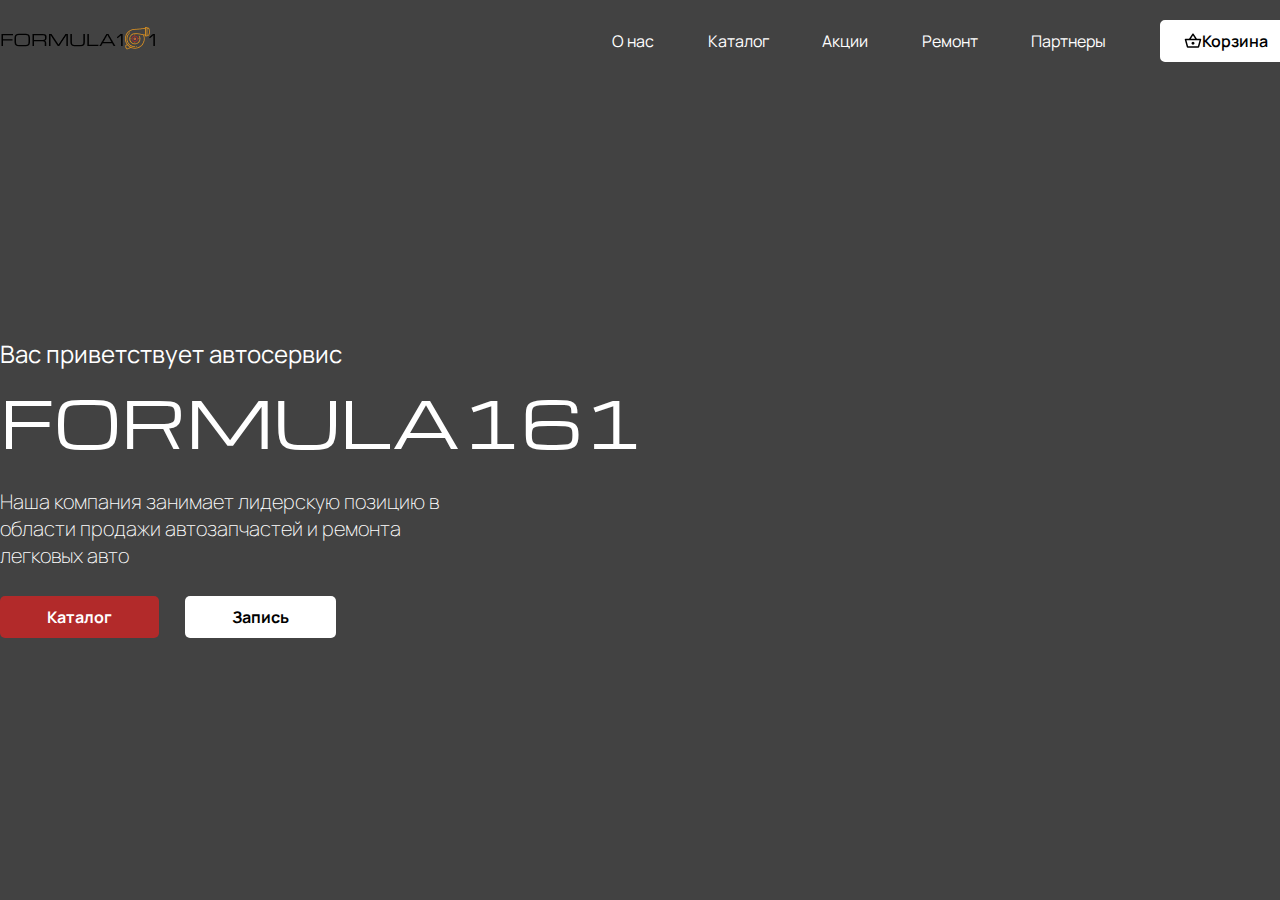
==== index.html @ 0ed3743b "First commit" ====
<!DOCTYPE html>
<html lang="ru">
<head>
    <meta charset="UTF-8">
    <meta name="viewport" content="width=device-width, initial-scale=1.0">
    <link rel="stylesheet" href="style.css">
    <meta name="keywords" content="Автозапчасти, Ремонт авто, Сходразвал, импортные автозапчасти, тюнинг">
    <meta name="description" content="В нашем автосервисе вы найдете абсолютно любую запчасть для своего автомобиля. Наш автосервис производит ремонт любой слдожности">
    <title>FORMULA161|Автосервис|Автозапчасти</title>
</head>
<body>
    <header>
        <div class="container">
            <div class="logo">
                <a href="#">
                    <img src="img/logo.png" alt="logo">
                </a>
            </div>
            <div class="nav_panel">
                <ul>
                    <li>
                        <a href="#">О нас</a>
                    </li>
                    <li>
                        <a href="#">Каталог</a>
                    </li>
                    <li>
                        <a href="#">Акции</a>
                    </li>
                    <li>
                        <a href="#">Ремонт</a>
                    </li>
                    <li>
                        <a href="#">Партнеры</a>
                    </li>
                    <li>
                        <div class="basket">
                            <img src="img/icon/basket.svg" alt="basket">
                            <a href="#">
                                Корзина
                            </a>
                        </div>
                    </li>
                </ul>
            </div>
        </div>
    </header>
    <main>
        <div class="container cover">
            <span>Вас приветствует автосервис</span>
            <span class="name_company">Formula161</span>
            <span class="introduction">Наша компания занимает лидерскую позицию в области продажи автозапчастей и ремонта легковых авто</span>
            <div class="btn_cover">
                <div class="catalog_btn">
                    <a href="#">Каталог</a>
                </div>
                <div class="recording_btn">
                    <a href="#">Запись</a>
                </div>
            </div>
        </div>
    </main>
    <footer>

    </footer>
    <script src="js/script.js"></script>
</body>
</html>
---- style.css ----
@import url('https://fonts.googleapis.com/css2?family=Inter:wght@100;200;300;400;500;600;700;800;900&family=Manrope:wght@200..800&display=swap');

@import url('https://fonts.googleapis.com/css2?family=Inter:wght@100;200;300;400;500;600;700;800;900&family=Manrope:wght@200..800&family=Michroma&display=swap');

* {
    margin: 0;
}

body {
    font-family: 'Manrope', sans-serif;
    font-style: normal;
    text-decoration: none;
    background-color: #424242;
}

ul, li {
    list-style: none;
    padding: 0;
    margin: 0;
}

button, input {
    font-family: inherit;
}

a {
    text-decoration: none;
    display: inline-block; 
    color: #ffffff;
}

header {
    margin-top: 20px;
    position: relative;
}

.container {
    width: 1292px;
    margin: 0 auto;
    display: flex;
}

.logo {
    display: flex;
    align-items: center;
    justify-content: flex-start;
}

.nav_panel {
    width: 680px;
    margin-left: auto;
}

.nav_panel ul {
    display: flex;
    align-items: center;
    justify-content: space-between;
}

.nav_panel ul li>a:hover {
    text-decoration: underline;
    cursor: pointer;
}

.basket {
    background-color: #ffffff;
    padding: 8px 22px;
    border: 2px #ffffff solid;
    border-radius: 5px;
    cursor: pointer;
    display: flex;
    align-items: center;
}

.basket:hover {
    border: 2px #000000 solid;
    transition: 0.2ms;
}

.basket img {
    width: 18px;
}

.basket a {
    color: #000000;
    font-weight: 600;
}

.cover {
    flex-direction: column;
    margin-top: 275px;
}

.cover span {
    color: #ffffff;
}

.cover span:first-child {
    font-size: 24px;
    font-weight: 400;
    margin-bottom: 5px;
}

.name_company {
    font-family: "Michroma", sans-serif;
    font-size: 64px;
    text-transform: uppercase;
    margin-bottom: 22px;
}

.introduction {
    font-size: 20px;
    font-weight: 200;
    width: 460px;
}

.btn_cover {
    display: flex;
    margin-top: 27px;
}

.catalog_btn {
    align-items: center;
    background-color: #B22A2A;
    border: 0;
    border-radius: 5px;
    color: #ffffff;
    cursor: pointer;
    margin-right: 26px;
}

.catalog_btn a {
    font-family: "Manrope", sans-serif;
    padding: 10px 47px;
    font-weight: 700;
}

.catalog_btn:hover a {
    background-color: #ffffff;
    color: #000000;
    transition: 0.2ms;
    border: 0;
    border-radius: 5px;
}

.recording_btn {
    align-items: center;
    background-color: #ffffff;
    border: 0;
    border-radius: 5px;
    cursor: pointer;
}

.recording_btn a {
    font-family: "Manrope", sans-serif;
    padding: 10px 47px;
    color: #000000;
    font-weight: 700;
}

.recording_btn:hover a {
    background-color: #B22A2A;
    color: #ffffff;
    transition: 0.2ms;
    border: 0;
    border-radius: 5px;
}
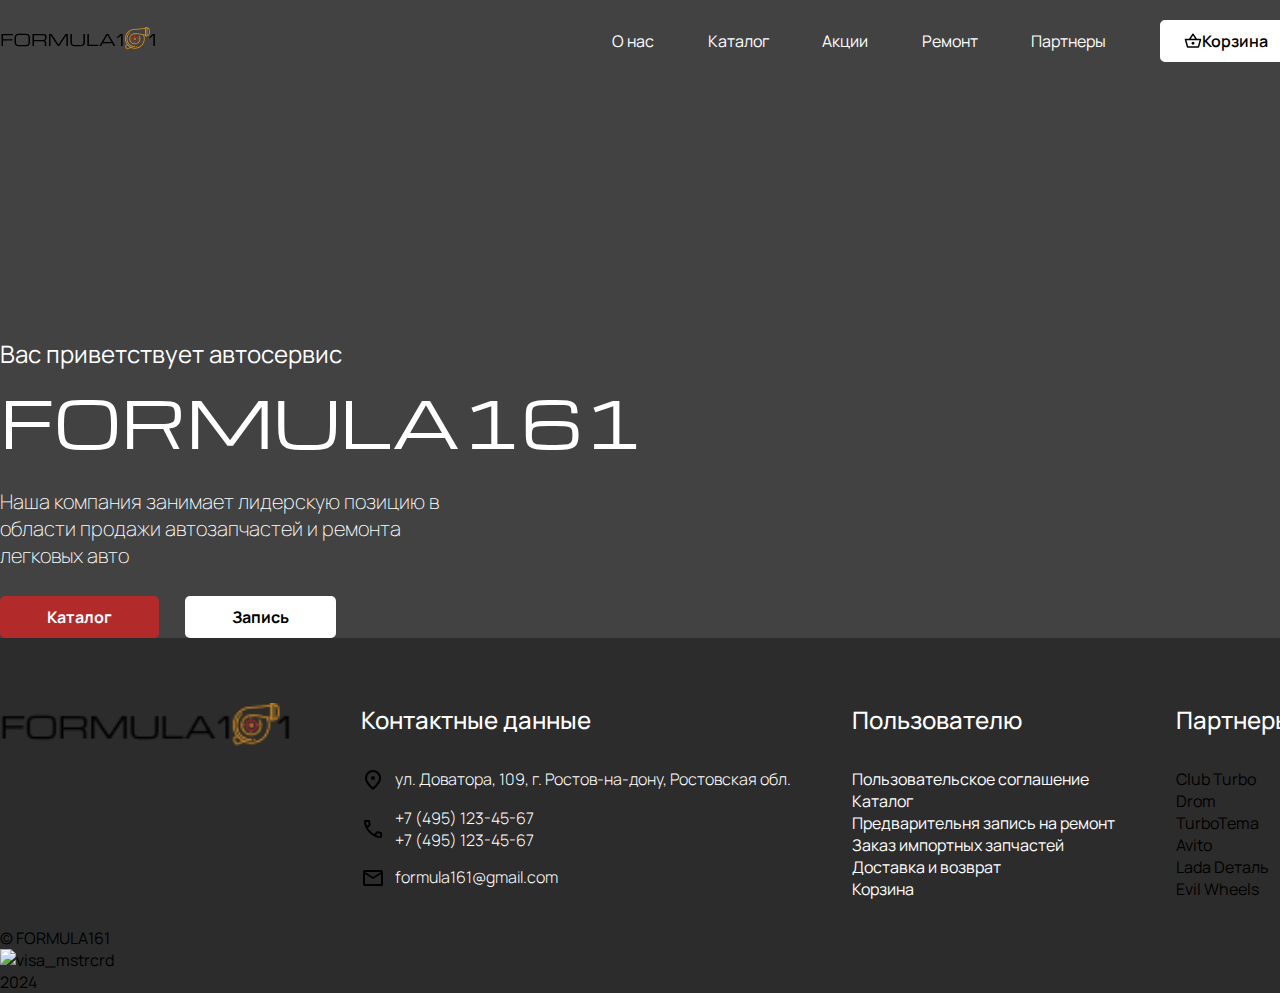
==== commit e2f22d89: "nav and footer commit" ====
--- a/index.html
+++ b/index.html
@@ -61,7 +61,74 @@
         </div>
     </main>
     <footer>
-
+        <div class="container">
+            <ul class="content_footer">
+                <li class="logo_footer">
+                    <img src="img/logo.png" alt="logo">
+                </li>
+                <li>
+                    <ul class="contacts_ftr">
+                        <li>
+                            Контактные данные
+                        </li>
+                        <li>
+                            <img src="img/icon/location_on_FILL0_wght400_GRAD0_opsz24.svg" alt="icon_map">
+                            <span>ул. Доватора, 109, г. Ростов-на-дону, Ростовская обл. </span>
+                        </li>
+                        <li>
+                            <img src="img/icon/call_FILL0_wght400_GRAD0_opsz24.svg" alt="icon_phone">
+                            <span>+7 (495) 123-45-67<br>+7 (495) 123-45-67</span>
+                        </li>
+                        <li>
+                            <img src="img/icon/mail_FILL0_wght400_GRAD0_opsz24.svg" alt="icon_email">
+                            <span>formula161@gmail.com</span>    
+                        </li>
+                    </ul>
+                </li>
+                <li>
+                    <ul class="users_info">
+                        <li>Пользователю</li>                        
+                        <li>
+                            <a href="">Пользовательское соглашение</a>
+                        </li>
+                        <li>
+                            <a href="">Каталог</a>
+                        </li>
+                        <li>
+                            <a href="">Предварительня запись на ремонт</a>
+                        </li>
+                        <li>
+                            <a href="">Заказ импортных запчастей</a>
+                        </li>
+                        <li>
+                            <a href="">Доставка и возврат</a>
+                        </li>
+                        <li>
+                            <a href="">Корзина</a>
+                        </li>
+                    </ul>
+                </li>
+                <li>
+                    <ul class="partner_ftr">
+                        <li>Партнеры</li>
+                        <li>Club Turbo</li>
+                        <li>Drom</li>
+                        <li>TurboTema</li>
+                        <li>Avito</li>
+                        <li>Lada Dеталь</li>
+                        <li>Evil Wheels</li>
+                    </ul>
+                </li>
+            </ul>
+            <br>
+            <ul>
+                <li>© FORMULA161</li>
+                <li>
+                    <img src="" alt="visa_mstrcrd">
+                </li>
+                <li>2024</li>
+            </ul>
+        </div>
     </footer>
     <script src="js/script.js"></script>
 </body>
--- a/style.css
+++ b/style.css
@@ -164,4 +164,89 @@
     transition: 0.2ms;
     border: 0;
     border-radius: 5px;
-}+}
+
+
+
+
+
+
+
+
+
+
+/** Стилизация для Footer!!!!!! **/
+footer {
+    background-color: #2C2C2C;
+}
+
+footer .container {
+    display: block;
+}
+
+.content_footer {
+    display: flex;
+    align-items: top;
+    justify-content: space-between;
+    padding-top: 65px;
+}
+/** Стили для логотипа Footer!!!! **/
+.logo_footer img {
+    width: 300px;
+}
+/** Стили Контактной информации Footer!!!! **/
+.contacts_ftr li:first-child {
+    font-size: 24px;
+    color: #ffffff;
+    font-weight: 500;
+    margin-bottom: 32px;
+}
+
+.contacts_ftr li:not(:first-child) {
+    margin-bottom: 15px;
+}
+
+.contacts_ftr li:nth-child(2) img {
+    margin-right: 10px;
+}
+
+.contacts_ftr li:nth-child(3) img {
+    margin-right: 10px;
+}
+
+.contacts_ftr li:not(:first-child) {
+    display: flex;
+    color: #ffffff;
+    font-weight: 300;
+}
+
+.contacts_ftr li:nth-child(4) img {
+    margin-right: 10px;
+}
+/** Стили для секции Пользователю Footer!!!! **/
+.users_info li:first-child {
+    font-size: 24px;
+    color: #ffffff;
+    font-weight: 500;
+    margin-bottom: 32px;
+}
+
+.users_info li a:not(:first-child) {
+    margin-bottom: 15px;
+    font-weight: 300;
+    font-size: 16px;
+
+}
+
+.users_info li:not(:first-child) {
+    text-decoration: underline;
+}
+/** Стили для секции Партнеры Footer!!!! **/
+.partner_ftr li:first-child {
+    font-size: 24px;
+    color: #ffffff;
+    font-weight: 500;
+    margin-bottom: 32px;
+}
+
+/** Стили для секции подложки для Footer!!!! **/
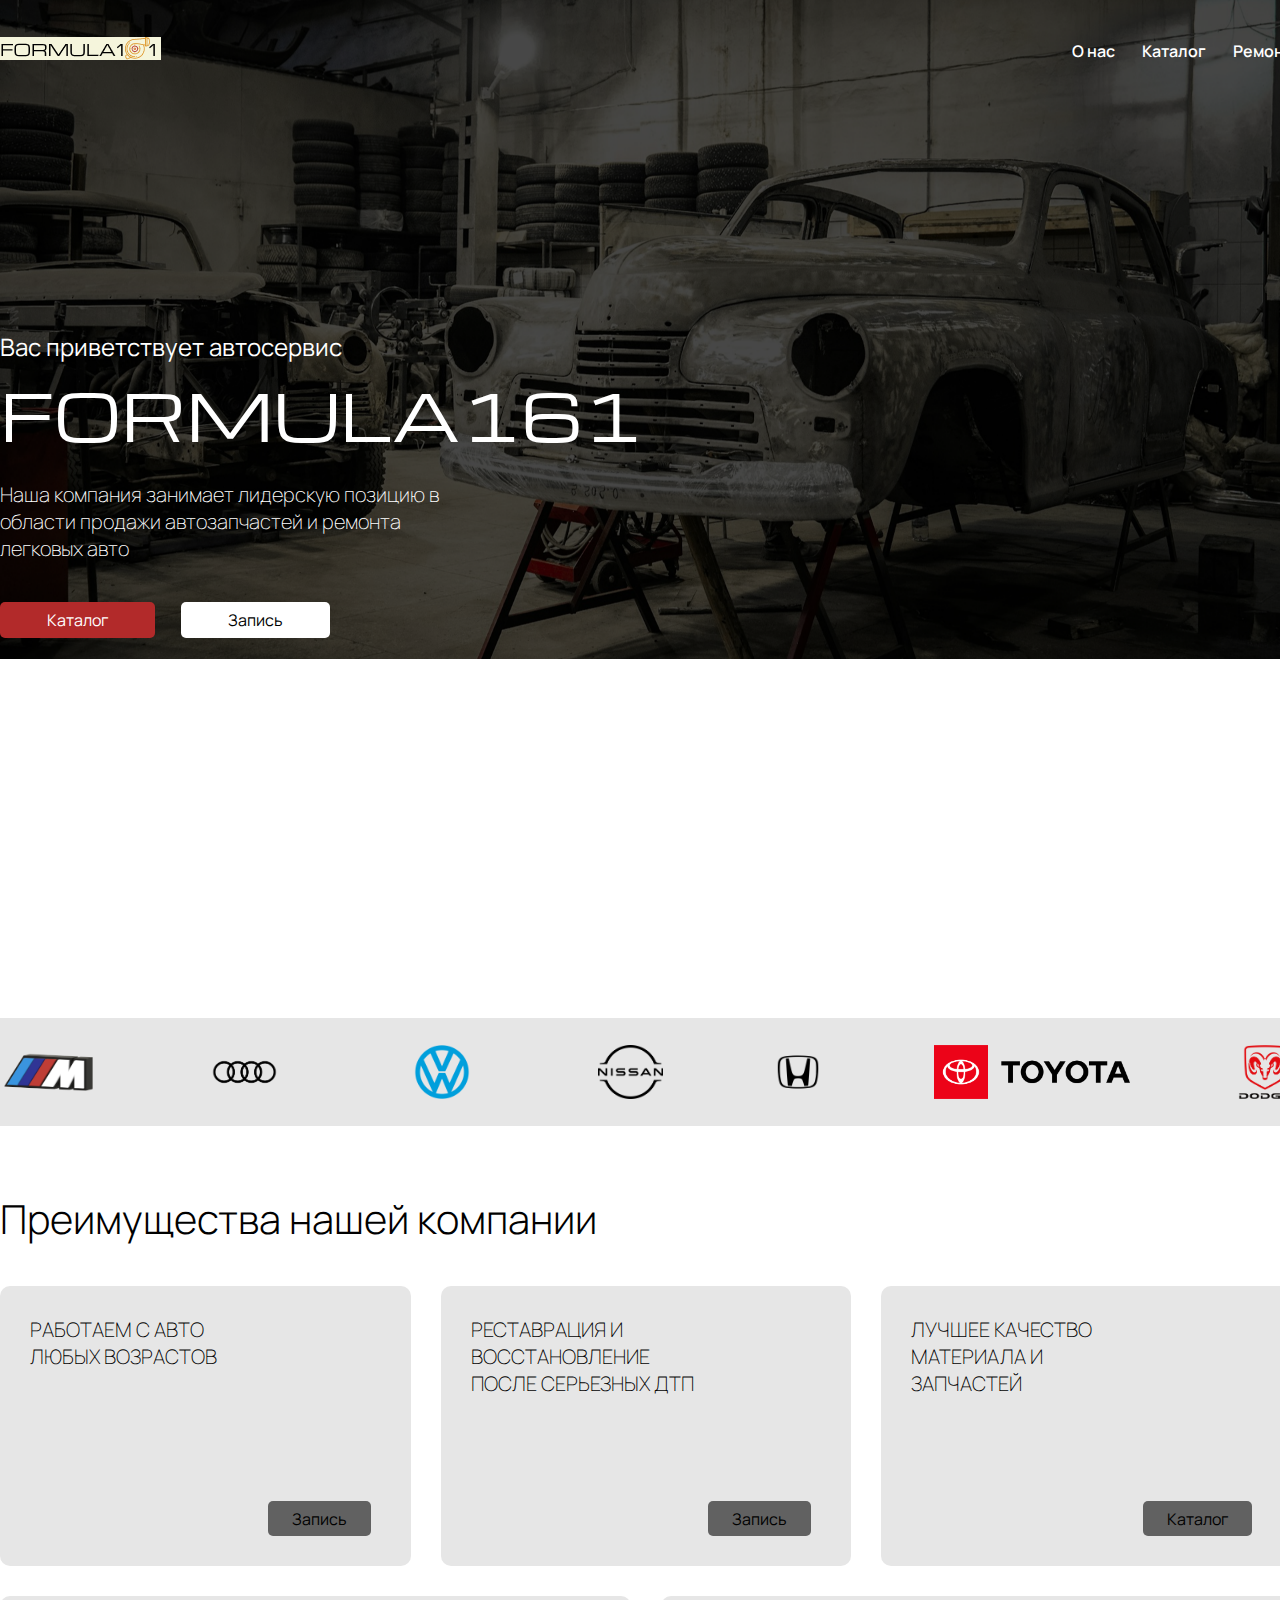
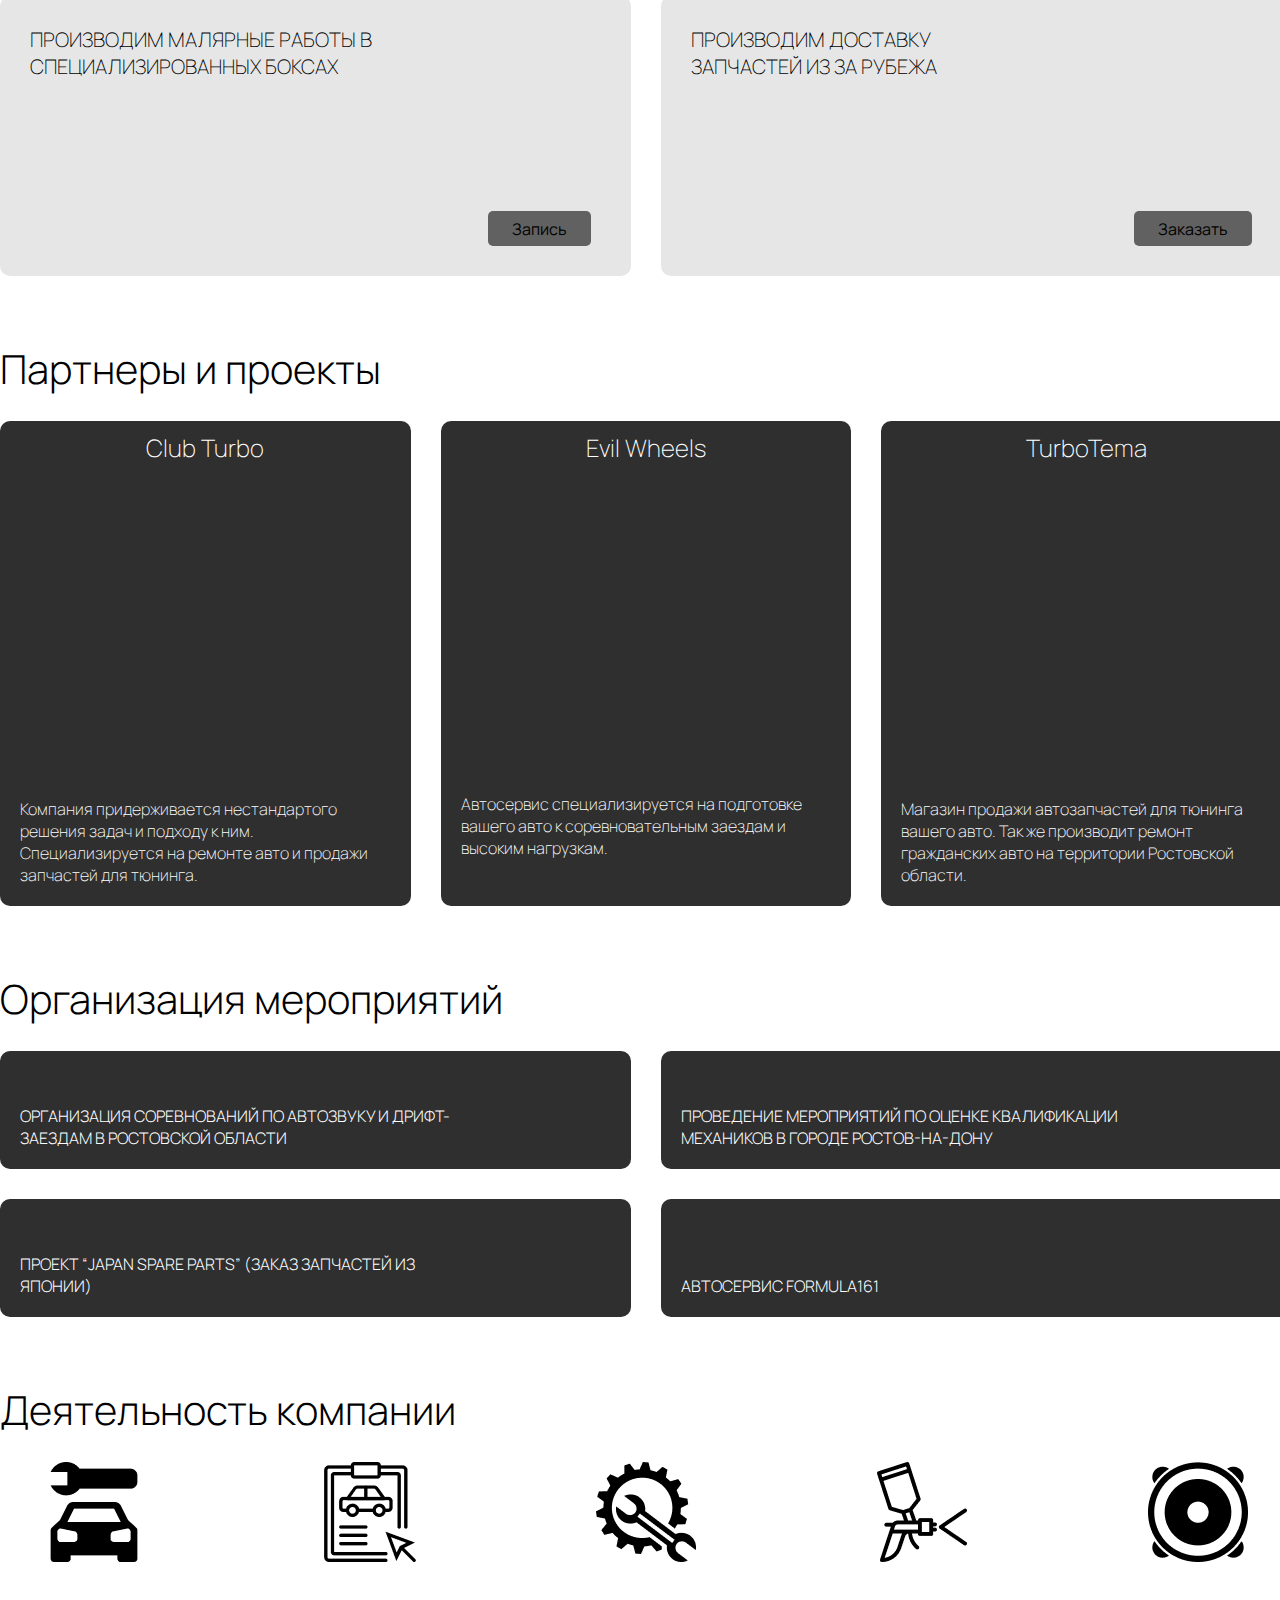
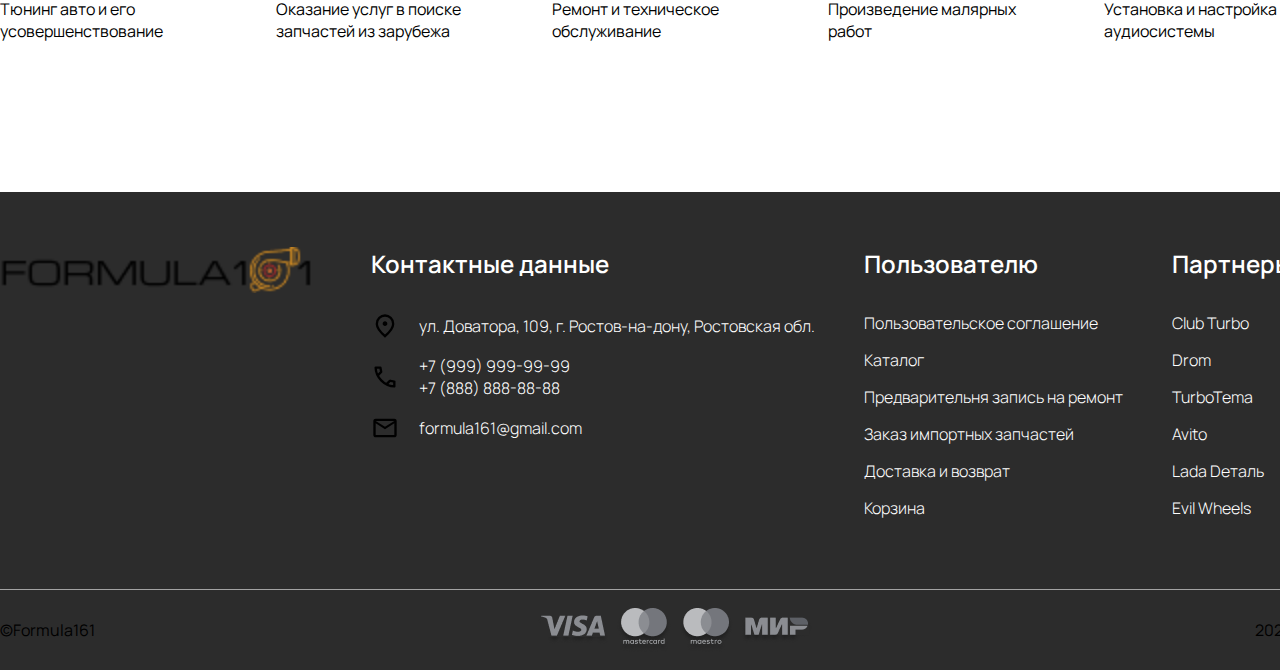
==== commit 5b588713: "'html'" ====
--- a/index.html
+++ b/index.html
@@ -10,125 +10,194 @@
 </head>
 <body>
     <header>
-        <div class="container">
+        <nav class="container">
             <div class="logo">
-                <a href="#">
-                    <img src="img/logo.png" alt="logo">
+                <a href="/index.html">
+                    <img src="img/logo.png" alt="logo" style="background-color: beige;">
                 </a>
             </div>
-            <div class="nav_panel">
+            <div class="menu">
                 <ul>
+                    <li><a href="/о нас/index.html">О нас</a></li>
+                    <li><a href="/категории каталога/index.html">Каталог</a></li>
+                    <!-- <li><a href="services.html">Акции</a></li> -->
+                    <li><a href="/ремонт/index.html">Ремонт</a></li>
+                    <!-- <li><a href="services.html">Партнеры</a></li> -->
+                    <!-- <li class="basket_btn">
+                        <img src="img/icon/basket.svg" alt="basket">
+                        <a href="contacts.html">Корзина</a>
+                    </li> -->
+                </ul>
+            </div>
+        </nav>
+    </header>
+    <main>
+        <div class="container">
+            <section class="cover">
+                <p>Вас приветствует автосервис</p>
+                <span>Formula161</span>
+                <p>Наша компания занимает лидерскую позицию в области продажи автозапчастей и ремонта легковых авто</p>
+                <div class="cover_btn">
+                    <a href="категории каталога/index.html">Каталог</a>
+                    <a href="ремонт/index.html">Запись</a>
+                </div>
+            </section>
+        </div>
+        <section class="brands">
+            <div class="container">
+                <img src="img/Главная/brands/Logo-BMW-M-200mm-Front-v1.png" alt="bmw">
+                <img src="img/Главная/brands/Audi-Logo.wine.png" alt="audi">
+                <img src="img/Главная/brands/Volkswagen-Logo-1967.png" alt="vw">
+                <img src="img/Главная/brands/Nissan_2020_logo.svg.png" alt="nissan">
+                <img src="img/Главная/brands/honda_logo_icon_181334.png" alt="honda">
+                <img src="img/Главная/brands/Toyota_Motor_North_America_logo_(2019).svg.png" alt="toyota">
+                <img src="img/Главная/brands/Dodge-w-Ramhead.png" alt="dodge">
+            </div>
+        </section>
+        <div class="container">
+            <section class="advantages">
+                <h1>Преимущества нашей компании</h1>
+                <div class="advantages_list">
+                    <div class="advantages_item">
+                        <p>Работаем с авто любых возрастов</p>
+                        <a href="ремонт/index.html">Запись</a>
+                    </div>
+                    <div class="advantages_item">
+                        <p>Реставрация и восстановление после серьезных ДТП</p>
+                        <a href="ремонт/index.html">Запись</a>
+                    </div>
+                    <div class="advantages_item">
+                        <p>Лучшее качество материала и запчастей</p>
+                        <a href="ремонт/index.html">Каталог</a>
+                    </div>
+                    <div class="advantages_item">
+                        <p>Производим малярные работы в специализированных боксах</p>
+                        <a href="ремонт/index.html">Запись</a>
+                    </div>
+                    <div class="advantages_item">
+                        <p>Производим доставку запчастей из за рубежа</p>
+                        <a href="ремонт/index.html">Заказать</a>
+                    </div>
+                </div>
+            </section>
+        </div>
+        <div class="container">
+            <section class="projects">
+                <h1>Партнеры и проекты</h1>
+                <div class="project_card">
+                    <div class="clubturbo">
+                        <a href="">Club Turbo</a>
+                        <p>Компания придерживается нестандартого решения задач и подходу к ним. Специализируется на ремонте авто и продажи запчастей для тюнинга.</p>
+                    </div>
+                    <div class="evil">
+                        <a href="">Evil Wheels</a>
+                        <p>Автосервис специализируется на подготовке вашего авто к соревновательным заездам и высоким нагрузкам. </p>
+                    </div>
+                    <div class="turbotema">
+                        <a href="">TurboTema</a>
+                        <p>Магазин продажи автозапчастей для тюнинга вашего авто. Так же производит ремонт гражданских авто на территории Ростовской области.</p>
+                    </div>
+                </div>
+            </section>
+        </div>
+        <div class="container">
+            <section class="event">
+                <h1>Организация мероприятий</h1>
+                <div class="event_list">
+                    <div class="event_item">
+                        <p>Организация соревнований по автозвуку и дрифт-заездам в Ростовской области</p>
+                    </div>
+                    <div class="event_item">
+                        <p>Проведение мероприятий по оценке квалификации механиков в городе Ростов-на-Дону</p>
+                    </div>
+                    <div class="event_item">
+                        <p>Проект “Japan Spare Parts” (заказ запчастей из Японии)</p>
+                    </div>
+                    <div class="event_item">
+                       <p>Автосервис FORMULA161</p>
+                    </div>
+                </div>
+            </section>
+        </div>
+        <div class="container">
+            <section class="activity">
+                <h1>Деятельность компании</h1>
+                <div class="activity_list">
+                    <figure class="activity_item">
+                        <img src="img/icon/car-repair_svgrepo.com.png" alt="repair">
+                        <figcaption>Тюнинг авто и его усовершенствование</figcaption>
+                    </figure>                
+                    <figure class="activity_item">
+                        <img src="img/icon/document.png" alt="document">
+                        <figcaption>Оказание услуг в поиске запчастей из зарубежа</figcaption>
+                    </figure>                                        
+                    <figure class="activity_item">
+                        <img src="img/icon/Vector activity.png" alt="mech">
+                        <figcaption>Ремонт и техническое обслуживание</figcaption>
+                    </figure>                                        
+                    <figure class="activity_item">
+                        <img src="img/icon/color.png" alt="color">
+                        <figcaption>Произведение малярных работ</figcaption>
+                    </figure>            
+                    <figure class="activity_item">
+                        <img src="img/icon/audio.png" alt="audio">
+                        <figcaption>Установка и настройка аудиосистемы</figcaption>
+                    </figure>
+                </div>
+            </section>
+        </div>
+    </main>
+    <footer>
+        <div class="container">
+            <section class="content_ftr">
+                <div class="logo_ftr">
+                    <a href="">
+                        <img src="img/logo.png" alt="logo">
+                    </a>
+                </div>
+                <ul class="contacts_list">
+                    <li>Контактные данные</li>
                     <li>
-                        <a href="#">О нас</a>
+                        <img src="img/icon/location_on_FILL0_wght400_GRAD0_opsz24.svg" alt="map">
+                        <span>ул. Доватора, 109, г. Ростов-на-дону, Ростовская обл. </span>
                     </li>
                     <li>
-                        <a href="#">Каталог</a>
+                        <img src="img/icon/call_FILL0_wght400_GRAD0_opsz24.svg" alt="phone">
+                        <div class="numbers">
+                            <span>+7 (999) 999-99-99</span>
+                            <span>+7 (888) 888-88-88</span>
+                        </div>
                     </li>
                     <li>
-                        <a href="#">Акции</a>
+                        <img src="img/icon/mail_FILL0_wght400_GRAD0_opsz24.svg" alt="mail">
+                        <span>formula161@gmail.com</span>
                     </li>
-                    <li>
-                        <a href="#">Ремонт</a>
-                    </li>
-                    <li>
-                        <a href="#">Партнеры</a>
-                    </li>
-                    <li>
-                        <div class="basket">
-                            <img src="img/icon/basket.svg" alt="basket">
-                            <a href="#">
-                                Корзина
-                            </a>
-                        </div>
-                    </li>
-                </ul>
-            </div>
-        </div>
-    </header>
-    <main>
-        <div class="container cover">
-            <span>Вас приветствует автосервис</span>
-            <span class="name_company">Formula161</span>
-            <span class="introduction">Наша компания занимает лидерскую позицию в области продажи автозапчастей и ремонта легковых авто</span>
-            <div class="btn_cover">
-                <div class="catalog_btn">
-                    <a href="#">Каталог</a>
-                </div>
-                <div class="recording_btn">
-                    <a href="#">Запись</a>
-                </div>
-            </div>
-        </div>
-    </main>
-    <footer>
-        <div class="container">
-            <ul class="content_footer">
-                <li class="logo_footer">
-                    <img src="img/logo.png" alt="logo">
-                </li>
-                <li>
-                    <ul class="contacts_ftr">
-                        <li>
-                            Контактные данные
-                        </li>
-                        <li>
-                            <img src="img/icon/location_on_FILL0_wght400_GRAD0_opsz24.svg" alt="icon_map">
-                            <span>ул. Доватора, 109, г. Ростов-на-дону, Ростовская обл. </span>
-                        </li>
-                        <li>
-                            <img src="img/icon/call_FILL0_wght400_GRAD0_opsz24.svg" alt="icon_phone">
-                            <span>+7 (495) 123-45-67<br>+7 (495) 123-45-67</span>
-                        </li>
-                        <li>
-                            <img src="img/icon/mail_FILL0_wght400_GRAD0_opsz24.svg" alt="icon_email">
-                            <span>formula161@gmail.com</span>    
-                        </li>
-                    </ul>
-                </li>
-                <li>
-                    <ul class="users_info">
-                        <li>Пользователю</li>                        
-                        <li>
-                            <a href="">Пользовательское соглашение</a>
-                        </li>
-                        <li>
-                            <a href="">Каталог</a>
-                        </li>
-                        <li>
-                            <a href="">Предварительня запись на ремонт</a>
-                        </li>
-                        <li>
-                            <a href="">Заказ импортных запчастей</a>
-                        </li>
-                        <li>
-                            <a href="">Доставка и возврат</a>
-                        </li>
-                        <li>
-                            <a href="">Корзина</a>
-                        </li>
-                    </ul>
-                </li>
-                <li>
-                    <ul class="partner_ftr">
-                        <li>Партнеры</li>
-                        <li>Club Turbo</li>
-                        <li>Drom</li>
-                        <li>TurboTema</li>
-                        <li>Avito</li>
-                        <li>Lada Dеталь</li>
-                        <li>Evil Wheels</li>
-                    </ul>
-                </li>
-            </ul>
-            <br>
-            <ul>
-                <li>© FORMULA161</li>
-                <li>
-                    <img src="" alt="visa_mstrcrd">
-                </li>
-                <li>2024</li>
-            </ul>
-        </div>
+                </ul>
+                <ul class="users_info">
+                    <li>Пользователю</li>
+                    <li><a href="">Пользовательское соглашение</a></li>
+                    <li><a href="">Каталог</a></li>
+                    <li><a href="">Предварительня запись на ремонт</a></li>
+                    <li><a href="">Заказ импортных запчастей</a></li>
+                    <li><a href="">Доставка и возврат</a></li>
+                    <li><a href="">Корзина</a></li>
+                </ul>
+                <ul class="partners">
+                    <li>Партнеры</li>
+                    <li><a href="">Club Turbo</a></li>
+                    <li><a href="">Drom</a></li>
+                    <li><a href="">TurboTema</a></li>
+                    <li><a href="">Avito</a></li>
+                    <li><a href="">Lada Dеталь</a></li>
+                    <li><a href="">Evil Wheels</a></li>
+                </ul>
+            </section>
+            <div class="footer_btm">
+                <p>©Formula161</p>
+                <img src="img/icon/visa.png" alt="visa">
+                <p>2024</p>
+            </div>
+        </div>  
     </footer>
     <script src="js/script.js"></script>
 </body>
--- a/style.css
+++ b/style.css
@@ -9,8 +9,13 @@
 body {
     font-family: 'Manrope', sans-serif;
     font-style: normal;
+    font-size: 16px;
     text-decoration: none;
-    background-color: #424242;
+    background-color: #ffffff;
+    background-image: url(img/Главная/hero.png);
+    background-size: 100%;
+    background-repeat: no-repeat;
+    
 }
 
 ul, li {
@@ -29,224 +34,481 @@
     color: #ffffff;
 }
 
-header {
-    margin-top: 20px;
-    position: relative;
+h1 {
+    font-size: 40px;
+    font-weight: 300;
 }
 
 .container {
     width: 1292px;
     margin: 0 auto;
-    display: flex;
-}
-
-.logo {
-    display: flex;
-    align-items: center;
-    justify-content: flex-start;
-}
-
-.nav_panel {
-    width: 680px;
-    margin-left: auto;
-}
-
-.nav_panel ul {
-    display: flex;
-    align-items: center;
-    justify-content: space-between;
-}
-
-.nav_panel ul li>a:hover {
-    text-decoration: underline;
+}
+
+/**навигация**/
+
+header {
+    margin-top: 37px;
+}
+
+nav.container {
+    display: flex;
+    justify-content: space-between;
+    align-items: center;
+}
+
+.menu ul {
+    display: flex;
+    align-items: center;
+    justify-content: space-between;
+}
+
+.menu ul li:not(:last-child) {
+    margin-right: 27px;
+}
+
+.menu ul li a {
+    font-weight: 600;
+}
+
+.basket_btn {
+    display: flex;
+    align-items: center;
+    background-color: #fff;
+    border: 2px solid #ffffff;
+    border-radius: 5px;
+    padding: 8px 22px;
+    margin-left: 40px;
+}
+
+.basket_btn img {
+    margin-right: 10px;
+}
+
+.basket_btn a {
+    color: #000000;
+}
+
+.basket_btn:hover {
+    border: 2px solid #000000;
+    transition: 0.2ms;
     cursor: pointer;
 }
 
-.basket {
+/**обложка**/
+
+.cover {
+    display: flex;
+    flex-direction: column;
+    margin-top: 265px;
+}
+
+.cover p:first-child {
+    font-size: 24px;
+    margin-bottom: 5px;
+    font-weight: 400;
+    font-family: 'Manrope', sans-serif;
+    color: #ffffff;
+}
+
+.cover span {
+    font-size: 64px;
+    font-family: 'Michroma', sans-serif;
+    text-transform: uppercase;
+    color: #ffffff;
+}
+
+.cover p:nth-child(3) {
+    width: 460px;
+    font-size: 20px;
+    font-weight: 200;
+    font-family: 'Manrope', sans-serif;
+    margin-top: 22px;
+    color: #ffffff;
+}
+
+.cover_btn {
+    display: flex;
+    margin-top: 40px;
+}
+
+.cover_btn a:first-child {
+    background-color: #B22A2A;
+    padding: 7px 47px;
+    border: 0;
+    border-radius: 5px;
+    color: #ffffff;
+}
+
+.cover_btn a:last-child {
     background-color: #ffffff;
-    padding: 8px 22px;
-    border: 2px #ffffff solid;
-    border-radius: 5px;
-    cursor: pointer;
-    display: flex;
-    align-items: center;
-}
-
-.basket:hover {
-    border: 2px #000000 solid;
-    transition: 0.2ms;
-}
-
-.basket img {
-    width: 18px;
-}
-
-.basket a {
-    color: #000000;
-    font-weight: 600;
-}
-
-.cover {
+    padding: 7px 47px;
+    border: 0;
+    border-radius: 5px;
+    color: #000000;
+    margin-left: 26px;
+}
+
+/**полоса с брендами под обложкой**/
+
+.brands {
+    background-color: #E6E6E6;
+    padding: 27px 0;
+    margin-top: 380px;
+}
+
+.brands .container {
+    display: flex;
+    justify-content: space-between;
+    align-items: center;
+}
+
+.brands .container img {
+    height: 54px;
+}
+
+/**секция с преимуществами**/
+
+.container .advantages {
+    margin-top: 65px;
+}
+
+.advantages h1 {
+    margin-bottom: 40px;
+}
+
+.advantages_list {
+    display: grid;
+    grid-template-columns: repeat(6, 1fr);
+    grid-column-gap: 30px;
+    grid-row-gap: 30px;
+}
+
+.advantages_item:nth-child(1) {
+    grid-column: 1 / 3;
+    background-color: #E6E6E6;
+    height: 280px;
+    border: 0;
+    border-radius: 10px;
+    display: flex;
+    justify-content: space-between;
+}
+
+.advantages_item:nth-child(1) p {
+    font-size: 20px;
+    font-weight: 200;
+    color: #000000;
+    text-transform: uppercase;
+    width: 190px;
+    padding: 30px 30px;
+}
+
+.advantages_item:nth-child(1) a {
+    font-size: 16px;
+    font-weight: 400;
+    color: #000000;
+    background-color: #616161;
+    padding: 7px 24px;
+    border: 0;
+    border-radius: 5px;
+    margin: 215px 40px 30px 0;
+}
+
+.advantages_item:nth-child(2) {
+    grid-column: 3 / 5;
+    background-color: #E6E6E6;
+    height: 280px;
+    border: 0;
+    border-radius: 10px;
+    display: flex;
+    justify-content: space-between;
+}
+
+.advantages_item:nth-child(2) p {
+    font-size: 20px;
+    font-weight: 200;
+    color: #000000;
+    text-transform: uppercase;
+    width: 230px;
+    padding: 30px 0 0 30px;
+}
+
+.advantages_item:nth-child(2) a {
+    font-size: 16px;
+    font-weight: 400;
+    color: #000000;
+    background-color: #616161;
+    padding: 7px 24px;
+    border: 0;
+    border-radius: 5px;
+    margin: 215px 40px 30px 0;
+}
+
+.advantages_item:nth-child(3) {
+    grid-column: 5 / 7;
+    background-color: #E6E6E6;
+    height: 280px;
+    border: 0;
+    border-radius: 10px;
+    display: flex;
+    justify-content: space-between;
+}
+
+.advantages_item:nth-child(3) p {
+    font-size: 20px;
+    font-weight: 200;
+    color: #000000;
+    text-transform: uppercase;
+    width: 200px;
+    padding: 30px 0 0 30px;
+}
+
+.advantages_item:nth-child(3) a {
+    font-size: 16px;
+    font-weight: 400;
+    color: #000000;
+    background-color: #616161;
+    padding: 7px 24px;
+    border: 0;
+    border-radius: 5px;
+    margin: 215px 40px 30px 0;
+}
+
+.advantages_item:nth-child(4) {
+    grid-column: 1 / 4;
+    background-color: #E6E6E6;
+    height: 280px;
+    border: 0;
+    border-radius: 10px;
+    display: flex;
+    justify-content: space-between;
+}
+
+.advantages_item:nth-child(4) p {
+    font-size: 20px;
+    font-weight: 200;
+    color: #000000;
+    text-transform: uppercase;
+    width: 415px;
+    padding: 30px 0 0 30px;
+}
+
+.advantages_item:nth-child(4) a {
+    font-size: 16px;
+    font-weight: 400;
+    color: #000000;
+    background-color: #616161;
+    padding: 7px 24px;
+    border: 0;
+    border-radius: 5px;
+    margin: 215px 40px 30px 0;
+}
+
+.advantages_item:nth-child(5) {
+    grid-column: 4 / 7;
+    background-color: #E6E6E6;
+    height: 280px;
+    border: 0;
+    border-radius: 10px;
+    display: flex;
+    justify-content: space-between;
+}
+
+.advantages_item:nth-child(5) p {
+    font-size: 20px;
+    font-weight: 200;
+    color: #000000;
+    text-transform: uppercase;
+    width: 275px;
+    padding: 30px 0 0 30px;
+}
+
+.advantages_item:nth-child(5) a {
+    font-size: 16px;
+    font-weight: 400;
+    color: #000000;
+    background-color: #616161;
+    padding: 7px 24px;
+    border: 0;
+    border-radius: 5px;
+    margin: 215px 40px 30px 0;
+}
+
+/**секция с партнерами и проектами**/
+
+.projects h1 {
+    margin-top: 65px;
+    margin-bottom: 25px;
+}
+
+.project_card {
+    display: grid;
+    grid-template-columns: repeat(3, 1fr);
+    grid-column-gap: 30px;
+}
+
+.project_card div {
+    background-color: #2F2F2F;
+    height: 485px;
+    border: 0;
+    border-radius: 10px;
+    display: flex;
     flex-direction: column;
-    margin-top: 275px;
-}
-
-.cover span {
-    color: #ffffff;
-}
-
-.cover span:first-child {
+    justify-content: space-between;
+}
+
+.project_card div a {
+    margin: 10px auto;
     font-size: 24px;
-    font-weight: 400;
-    margin-bottom: 5px;
-}
-
-.name_company {
-    font-family: "Michroma", sans-serif;
-    font-size: 64px;
-    text-transform: uppercase;
-    margin-bottom: 22px;
-}
-
-.introduction {
-    font-size: 20px;
-    font-weight: 200;
-    width: 460px;
-}
-
-.btn_cover {
-    display: flex;
-    margin-top: 27px;
-}
-
-.catalog_btn {
-    align-items: center;
-    background-color: #B22A2A;
-    border: 0;
-    border-radius: 5px;
-    color: #ffffff;
-    cursor: pointer;
-    margin-right: 26px;
-}
-
-.catalog_btn a {
-    font-family: "Manrope", sans-serif;
-    padding: 10px 47px;
-    font-weight: 700;
-}
-
-.catalog_btn:hover a {
-    background-color: #ffffff;
-    color: #000000;
-    transition: 0.2ms;
-    border: 0;
-    border-radius: 5px;
-}
-
-.recording_btn {
-    align-items: center;
-    background-color: #ffffff;
-    border: 0;
-    border-radius: 5px;
-    cursor: pointer;
-}
-
-.recording_btn a {
-    font-family: "Manrope", sans-serif;
-    padding: 10px 47px;
-    color: #000000;
-    font-weight: 700;
-}
-
-.recording_btn:hover a {
-    background-color: #B22A2A;
-    color: #ffffff;
-    transition: 0.2ms;
-    border: 0;
-    border-radius: 5px;
-}
-
-
-
-
-
-
-
-
-
-
-/** Стилизация для Footer!!!!!! **/
+    font-weight: 200;
+}
+
+.project_card div p {
+    padding: 20px;
+    color: #ffffff;
+    font-weight: 200;
+}
+
+div.evil p {
+    padding: 20px 0px 47px 20px;
+}
+
+/**секция с мероприятиями**/
+
+.event h1 {
+    margin-top: 65px;
+    margin-bottom: 25px;
+}
+
+.event_list {
+    display: grid;
+    grid-template-columns: repeat(2, 1fr);
+    grid-column-gap: 30px;
+    grid-row-gap: 30px;
+}
+
+.event_item {
+    background-color: #2F2F2F;
+    height: 118px;
+    border: 0;
+    border-radius: 10px;
+    display: flex;
+    flex-direction: column;
+    justify-content: flex-end;
+}
+
+.event_item p {
+    color: #ffffff;
+    width: 70%;
+    text-transform: uppercase;
+    font-weight: 300;
+    padding: 0px 0px 20px 20px;
+}
+
+/**секция с деятельностью**/
+
+.activity {
+    padding-bottom: 150px;
+}
+
+.activity h1 {
+    margin-top: 65px;
+    margin-bottom: 25px;
+}
+
+.activity_list {
+    display: flex;
+    justify-content: space-between;
+}
+
+.activity_item {
+    display: flex;
+    flex-direction: column;
+    align-items: center;
+    width: 188px;
+}
+
+.activity_item img {
+    margin-bottom: 36px;
+}
+
+/**footer**/
+
 footer {
     background-color: #2C2C2C;
 }
 
-footer .container {
-    display: block;
-}
-
-.content_footer {
-    display: flex;
-    align-items: top;
-    justify-content: space-between;
-    padding-top: 65px;
-}
-/** Стили для логотипа Footer!!!! **/
-.logo_footer img {
-    width: 300px;
-}
-/** Стили Контактной информации Footer!!!! **/
-.contacts_ftr li:first-child {
+.content_ftr {
+    display: flex;
+    flex-direction: row;
+    justify-content: space-between;
+    align-items: start;
+    padding: 55px 0 55px 0;
+    border-bottom: 1px solid #A3A3A3;
+}
+
+.logo_ftr img {
+    width: 322px;
+}
+
+.contacts_list li:not(:first-child) {
+    display: flex;
+    flex-direction: row;
+    align-items: center;
+    margin-bottom: 15px;    
+}
+
+.contacts_list li:first-child, .users_info li:first-child, .partners li:first-child {
     font-size: 24px;
     color: #ffffff;
-    font-weight: 500;
     margin-bottom: 32px;
-}
-
-.contacts_ftr li:not(:first-child) {
-    margin-bottom: 15px;
-}
-
-.contacts_ftr li:nth-child(2) img {
-    margin-right: 10px;
-}
-
-.contacts_ftr li:nth-child(3) img {
-    margin-right: 10px;
-}
-
-.contacts_ftr li:not(:first-child) {
-    display: flex;
-    color: #ffffff;
-    font-weight: 300;
-}
-
-.contacts_ftr li:nth-child(4) img {
-    margin-right: 10px;
-}
-/** Стили для секции Пользователю Footer!!!! **/
-.users_info li:first-child {
-    font-size: 24px;
-    color: #ffffff;
-    font-weight: 500;
-    margin-bottom: 32px;
-}
-
-.users_info li a:not(:first-child) {
+    font-weight: 600;
+}
+
+.contacts_list li:nth-child(n+2) {
+    font-size: 16px;
+    color: #ffffff;
     margin-bottom: 15px;
     font-weight: 300;
-    font-size: 16px;
-
-}
-
-.users_info li:not(:first-child) {
+}
+
+.contacts_list li img {
+    width: 28px;
+    margin-right: 20px;
+}
+
+.numbers {
+    display: flex;
+    flex-direction: column;
+}
+
+.users_info li a {
+    font-size: 16px;
+    color: #ffffff;
+    margin-bottom: 15px;
+    font-weight: 300;
+}
+
+.users_info li a:hover {
     text-decoration: underline;
-}
-/** Стили для секции Партнеры Footer!!!! **/
-.partner_ftr li:first-child {
-    font-size: 24px;
-    color: #ffffff;
-    font-weight: 500;
-    margin-bottom: 32px;
-}
-
-/** Стили для секции подложки для Footer!!!! **/
+    transition: 0.2s;
+}
+
+.partners li a {
+    font-size: 16px;
+    color: #ffffff;
+    margin-bottom: 15px;
+    font-weight: 300;
+}
+
+.partners li a:hover {
+    text-decoration: underline;
+    transition: 0.2s;
+}
+
+.footer_btm {
+    display: flex;
+    flex-direction: row;
+    justify-content: space-between;
+    align-items: center;
+    padding: 18px 0 ;
+}